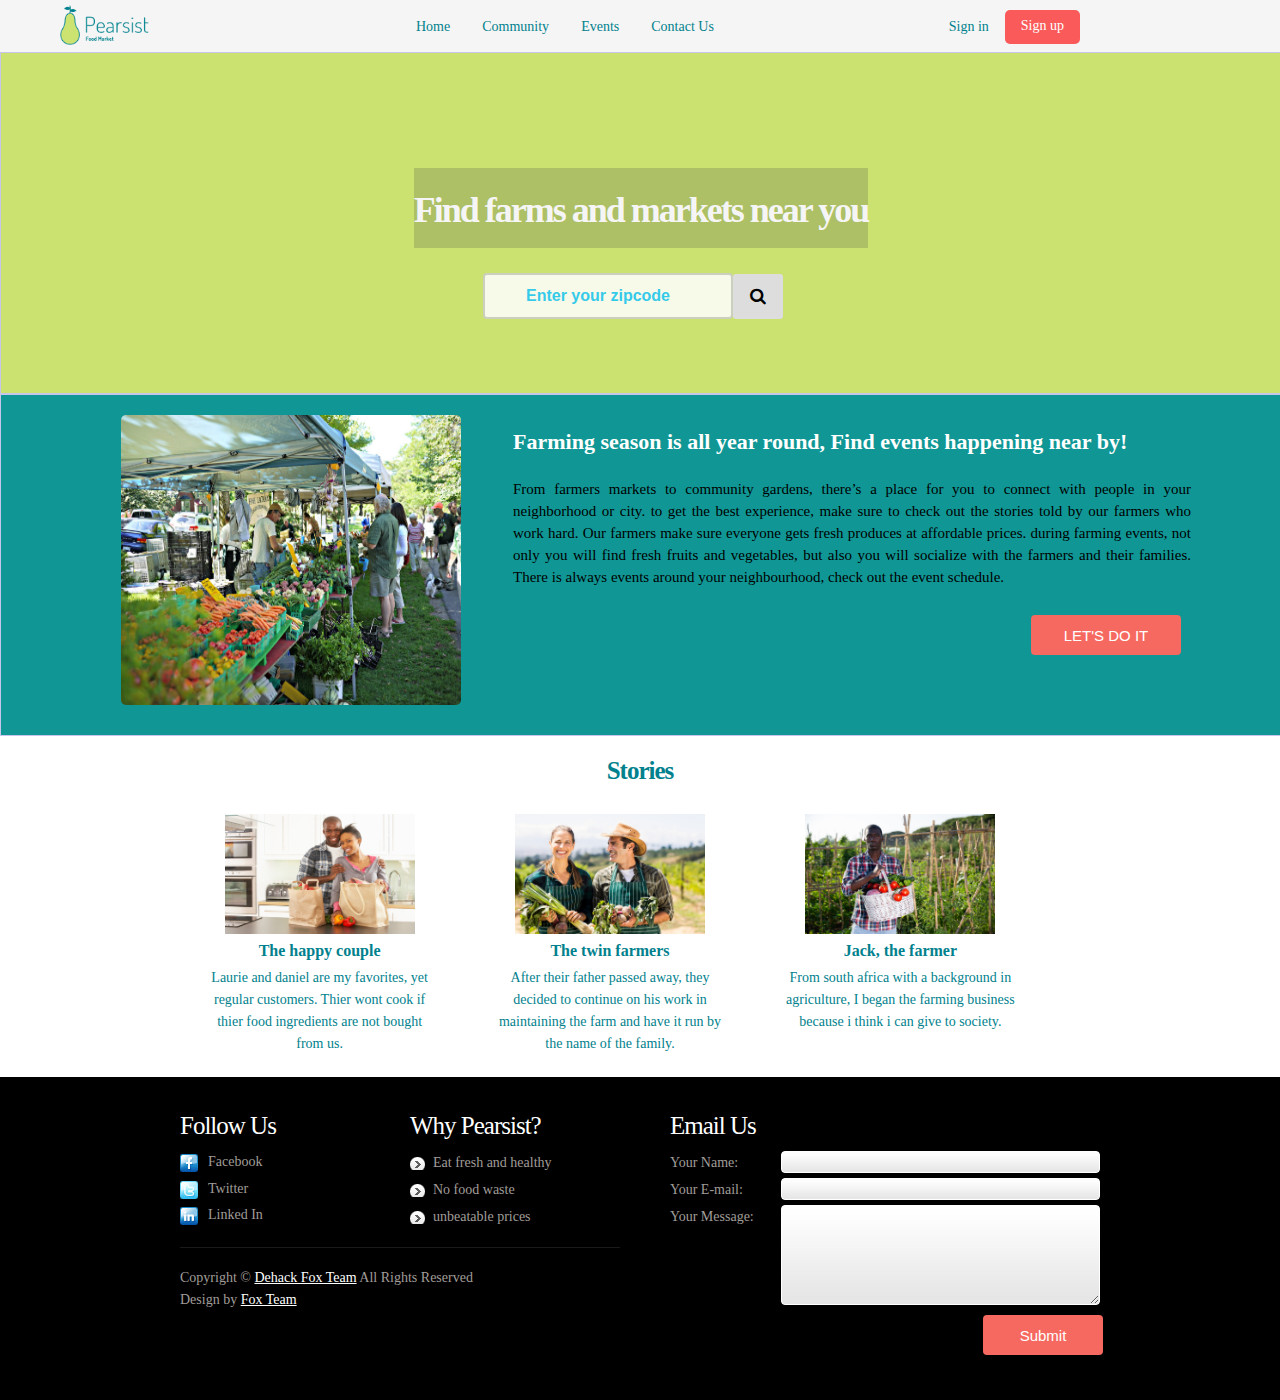
==== community.html @ bc1f1bcd "reinitialized files" ====
<!DOCTYPE html>
<html lang="en">
<head>
<title>Pearsist | Welcome to our farmers community</title>
<meta charset="utf-8">
<link rel="stylesheet" href="https://cdnjs.cloudflare.com/ajax/libs/font-awesome/4.7.0/css/font-awesome.min.css">
<link rel="stylesheet" href="css/reset.css" type="text/css" media="all">
<link rel="stylesheet" href="css/layout.css" type="text/css" media="all">
<link rel="stylesheet" href="css/style.css" type="text/css" media="all">
<script type="text/javascript" src="js/jquery-1.6.js"></script>
<script type="text/javascript" src="js/jquery.easing.1.3.js"></script>
<script type="text/javascript" src="js/tms-0.3.js"></script>
<script type="text/javascript" src="js/tms_presets.js"></script>
<script type="text/javascript" src="js/script.js"></script>
<!--[if lt IE 9]>
<script type="text/javascript" src="js/html5.js"></script>
<style type="text/css">#menu a, .bg, .bg2, #ContactForm a {behavior:url("../js/PIE.htc")}</style>
<![endif]-->
<div class="logo"><a href="index.html"><img src="images/logo.png"></a></div>
<div class="navbar">
        <a href="index.html" style="margin-left: 400px">Home</a>
        <!-- <a href="foodtool.html">Food's Tool</a> -->
        <a href="community.html">Community</a>
        <a href="events.html">Events</a>
        <a href="contact.html">Contact Us</a>
        <a href="" style="float:right; margin-right: 200px;background-color: #fa5a5a;border-radius: 5px;color: white; height: 15px;padding-top: 5px;margin-top: 10px;">Sign up</a>  
        <a href="#" style="float:right ">Sign in</a>
    </div>
</head>
<body id="page1" style="font-family: Mulish;">
<div class="about" style=" background-image: url( images/bg.jpg) ; background-size: 100% 100%;">

<center><h2 class="headingfind"><span>Find farms and markets near you</span></h2>
</center>
  <!-- <input style="text-indent:17px;" type="text" name="search" placeholder="Enter your Zipcode"  minlength="5" maxlength="5"><input type="submit" value="GO"> -->
  <div class="search-container">
    <form action="/action_page.php">
      <input type="text" placeholder="Enter your zipcode" name="search" minlength="5" maxlength="5">
      <button type="submit"><i class="fa fa-search"></i></button>
    </form>
  </div>

</div>
   <div class="findevents">
    <div class="aboutus">
  <img src="images/events.jpg" alt="vegbag" class="vegbag">
</div>
  <h4 style="color: white; font-size: 22px; margin-top:30px;" >Farming season is all year round, Find events happening near by!</h4>
  <p style="color: black; font-size: 15px; text-align: justify; margin-right: 90px; margin-top: 20px">From farmers markets to community gardens, there’s a place for you to connect with people in your neighborhood or city. to get the best experience, make sure to check out the stories told by our farmers who work hard. Our farmers make sure everyone gets fresh produces at affordable prices. during farming events, not only you will find fresh fruits and vegetables, but also you will socialize with the farmers and their families. There is always events around your neighbourhood, check out the event schedule.</p>
    <button class="quiz" style="margin-right: 100px;"><span>LET'S DO IT</span></button>
</div>
   <center><h3 style="padding-top: 20px;background-color: white;color: #01818d; font-weight: bold; ">Stories</h3></center>
<div class="qualities">
    <div class="column1">
      <img src="images/story1.jpg" alt="Step 1" height="120" width="190">
    <h4 style="color: #01818D; font-size: 16px;">The happy couple</h4>
    <p>
    Laurie and daniel are my favorites, yet regular customers. Thier wont cook if thier food ingredients are not bought from us.
    </p>
  </div>
  <div class="column1">
          <img src="images/story2.jpg" alt="Step 1"  height="120" width="190">
    <h4 style="color: #01818D; font-size: 16px;"">The twin farmers</h4>
    <p>
    After their father passed away, they decided to continue on his work in maintaining the farm and have it run by the name of the family.
    </p>
  </div>
  <div class="column1">
      <img src="images/story3.jpg" alt="Step 1"  height="120" width="190">
    <h4 style="color: #01818D; font-size: 16px;"">Jack, the farmer</h4>
    <p>
     From south africa with a background in agriculture, I began the farming business because i think i can give to society.
    </p>
  </div>
 
</div>
  <!-- footer -->
<div class="main">
  <!-- footer -->
  <footer>
    <div class="wrapper">
      <section class="col2">
        <div class="wrapper">
          <section class="col4">
            <h3>Follow Us </h3>
            <ul id="icons">
              <li><a href="#"><img src="images/icon1.jpg" alt=""><span>Facebook</span></a></li>
              <li><a href="#"><img src="images/icon2.jpg" alt=""><span>Twitter</span></a></li>
              <li><a href="#"><img src="images/icon3.jpg" alt=""><span>Linked In</span></a></li>
            </ul>
          </section>
          <section class="col4 pad_left1">
            <h3>Why Pearsist?</h3>
            <ul id="why_us">
              <li><a href="#">Eat fresh and healthy</a></li>
              <li><a href="#">No food waste</a></li>
              <li><a href="#">unbeatable prices</a></li>
            </ul>
          </section>
        </div>
        <div id="footer_link">Copyright &copy; <a href="#">Dehack Fox Team</a> All Rights Reserved<br>
          Design by <a target="_blank" href="http://www.templatemonster.com/">Fox Team</a></div>
      </section>
      <section class="col3 pad_left2">
        <h3>Email Us</h3>
        <form id="ContactForm" action="#">
          <div>
            <div class="wrapper"> <span>Your Name:</span>
              <div class="bg">
                <input type="text" class="input">
              </div>
            </div>
            <div class="wrapper"> <span>Your E-mail:</span>
              <div class="bg">
                <input type="text" class="input">
              </div>
            </div>
            <div class="textarea_box"> <span>Your Message:</span>
              <div class="bg2">
                <textarea name="textarea" cols="1" rows="1"></textarea>
              </div>
            </div>
        </form>
      </section>
            <button class="submit"><span>Submit</span></button>

    </div>
    <!-- {%FOOTER_LINK} -->
  </footer>
</div>
  <!-- / footer -->
</div>
</body>
</html>
---- css/layout.css ----
.col1, .col2, .col3, .col4, .cols {
	float:left
}
.col1 {
	width:285px
}
.cols {
	width:210px
}
.col2 {
	width:440px
}
.col3 {
	width:430px
}
.col4 {
	width:195px
}
/* index.html */
#page1 .body1 {
	background: url(../images/bg_top.gif) top repeat-x #0e0b06
}
#page1 header {
	height:614px
}
/* index-1.html */
#page2 .dropcap1 {
	font-size:39px;
	line-height:1.2em
}
#page2 .dropcap1 span {
	margin-top:3px
}
#page2 #content2 .cols {
	width:200px
}
#page2 #content2 .pad_left1 {
	padding-left:40px
}
#page2 #content2 {
	padding-bottom:36px
}
/* index-2.html */
#page3 .marg_right1 {
	margin-right:30px
}
#page3 #content .dropcap1 {
	font-size:39px;
	line-height:1.2em
}
#page3 #content .dropcap1 span {
	margin-top:3px
}
#page3 #content .pad_left1 {
	padding-left:40px
}
#page3 #content2 {
	padding-bottom:22px
}
/* index-3.html */
#page4 header {
	height:157px
}
#page4 #content2 {
	padding-bottom:22px;
	padding-top:12px
}
#page4 #content2 .cols {
	width:280px
}
#page4 #content2 .pad_left1 {
	padding-left:40px
}
#page4 #content2 {
	padding-bottom:44px
}
/* index-4.html */
#page5 header {
	height:157px
}
#page5 #content2 {
	padding-bottom:22px;
	padding-top:12px
}
#page5 .cols {
	width:600px
}
#page5 .marg_right1 {
	margin-right:30px
}
---- css/style.css ----
/* Getting the new tags to behave */
article,
aside,
audio,
canvas,
command,
datalist,
details,
embed,
figcaption,
figure,
footer,
header,
hgroup,
keygen,
meter,
nav,
output,
progress,
section,
source,
video {
  display: block;
}
mark,
rp,
rt,
ruby,
summary,
time {
  display: inline;
}
/* Left & Right alignment */
.left {
  float: left;
}
.right {
  float: right;
}
.wrapper {
  width: 100%;
  overflow: hidden;
}
/* Global properties */
body {
  background: #000;
  border: 0;
  font: 14px "Trebuchet MS", Arial, Helvetica, sans-serif;
  color: #a09d99;
  line-height: 22px;
}
.ic,
.ic a {
  border: 0;
  float: right;
  background: #fff;
  color: #f00;
  width: 50%;
  line-height: 10px;
  font-size: 10px;
  margin: -220% 0 0 0;
  overflow: hidden;
  padding: 0;
}
.css3 {
  border-radius: 8px;
  -moz-border-radius: 8px;
  -webkit-border-radius: 8px;
  box-shadow: 0 0 4px rgba(0, 0, 0, 0.4);
  -moz-box-shadow: 0 0 4px rgba(0, 0, 0, 0.4);
  -webkit-box-shadow: 0 0 4px rgba(0, 0, 0, 0.4);
  position: relative;
}
/* Global Structure */
.main {
  margin: 0 auto;
  width: 966px;
}
.body1 {
  background: url(../images/bg_top2.gif) top repeat-x #0e0b06;
}
.body2 {
  background: #1c160d;
}
/* main layout */
a {
  color: #fff;
  text-decoration: underline;
  outline: none;
}
a:hover {
  text-decoration: none;
}
h1 {
  float: left;
  padding: 33px 0 0 16px;
}
h2 {
  font-size: 35px;
  color: #fff;
  line-height: 1.2em;
  padding: 28px 0 16px 0;
  font-weight: normal;
  letter-spacing: -2px;
}
h2 span {
  display: block;
  margin-top: -7px;
}
h3 {
  font-size: 25px;
  color: #fff;
  font-weight: normal;
  line-height: 1.2em;
  padding: 34px 0 8px 0;
  letter-spacing: -1px;
}
p {
  padding-bottom: 22px;
}
/* header */
header {
  height: 169px;
}
#logo {
  display: block;
  background: url(../images/logo.png) 0 0 no-repeat;
  width: px;
  height: 79px;
  text-indent: -9999px;
}
#menu {
  float: right;
  padding: 71px 16px 0 0;
}
#menu li {
  float: left;
  padding-left: 1px;
}
#menu li a {
  display: block;
  font-size: 19px;
  color: #130c04;
  text-decoration: none;
  line-height: 42px;
  height: 43px;
  padding: 0 19px;
  border-radius: 8px;
  -moz-border-radius: 8px;
  -webkit-border-radius: 8px;
  position: relative;
  background: url(../images/spacer.gif) repeat;
}
#menu li a:hover,
#menu .active a {
  background: url(../images/menu_bg.gif) bottom repeat-x #92d30f;
  color: #fff;
}
#menu li a:hover,
#menu .active a {
  background/*\**/: url(../images/menu_bg.gif) top repeat-x #337f05;
}
.slider_bg {
  width: 100%;
  height: 483px;
  background: url(../images/slider_bg.png) 0 0 no-repeat;
  position: relative;
  margin-top: 17px;
}
.slider {
  top: 8px;
  left: 8px;
  position: absolute;
  z-index: 1;
}
.slider .items {
  display: none;
}
.slider .pagination {
  position: absolute;
  z-index: 2;
  bottom: 23px;
  left: 430px;
}
* + html .slider .pagination {
  bottom: 27px;
}
.slider .pagination li {
  float: left;
}
.slider .pagination a {
  display: block;
  width: 30px;
  height: 30px;
  text-indent: -9999px;
  background: url(../images/buttons.png) right 0 no-repeat;
}
.slider .pagination a:hover,
.slider .pagination .current a {
  background-position: left;
}
/* content */
#content {
  padding: 0 0 34px 23px;
}
#content2 {
  padding: 3px 0 15px 23px;
}
.pad_left1 {
  padding-left: 35px;
}
.pad_left2 {
  padding-left: 50px;
}
.pad_bot1 {
  padding-bottom: 11px;
}
.pad_bot2 {
  padding-bottom: 15px;
}
.marg_right1 {
  margin-right: 20px;
}
.pad_top1 {
  padding-top: 5px;
}
.dropcap1 {
  float: left;
  background: url(../images/dropcap.png) 0 0 no-repeat;
  width: 50px;
  height: 54px;
  margin-right: 20px;
  font-size: 45px;
  line-height: 1.2em;
  text-align: center;
  color: #e11204;
  margin-top: 6px;
}
.dropcap1 span {
  display: block;
  margin-top: -6px;
}
.dropcap1 .color1 {
  color: #fff;
}
.dropcap1 .color2 {
  color: #4f9608;
}
.dropcap1 .color3 {
  color: #089495;
}
.color1 {
  color: #fff;
}
.color2 {
  color: #62a80a;
}
.font1 {
  font-size: 16px;
}
.link1 {
  display: inline-block;
  font-style: italic;
  padding-right: 13px;
  background: url(../images/marker_2.gif) right 8px no-repeat;
  text-decoration: none;
}
.link1:hover {
  text-decoration: underline;
}
.link2 {
  color: #a09d99;
  text-decoration: none;
}
.link2:hover {
  text-decoration: underline;
}
.testimonials {
  background: url(../images/testimonials_bg.gif) 0 4px no-repeat;
  padding-left: 50px;
}
.quot {
  background: url(../images/quot1.png) 0 0 no-repeat;
  padding-left: 20px;
  font-style: italic;
}
.quot img {
  display: inline-block;
  margin-top: 1px;
  padding-left: 4px;
}

.list1 li {
  font-size: 16px;
  line-height: 27px;
}
.list1 a {
  color: #62a80a;
  padding-left: 23px;
  background: url(../images/marker_1.png) 0 4px no-repeat;
  text-decoration: none;
}
.list1 a:hover {
  color: #fff;
}
.quality {
  width: 100%;
  overflow: hidden;
}
.quality .cols {
  width: 290px;
}
.quality .pad_left1 {
  padding-left: 30px;
}
.quality .arrow {
  background: url(../images/arrow.png) right 4px no-repeat;
}
.quality .dropcap1 {
  height: 50px;
  background: url(../images/dropcap2.png) 0 0 no-repeat;
  margin-top: 1px;
}
.quality h3 {
  padding: 0 0 17px 0;
}
.quality h3 span {
  display: block;
  margin-top: -6px;
}

.price li {
  width: 100%;
  overflow: hidden;
  background: url(../images/bg_price.gif) 0 -5px repeat-x;
}
.price span {
  float: right;
  background: #1c160d;
}
.price a {
  color: #a09d99;
  text-decoration: none;
  float: left;
  background: #1c160d;
}
.price a:hover {
  color: #fff;
}
.address {
  margin-top: -3px;
  padding-bottom: 25px;
}
.address li {
  line-height: 27px;
  padding-left: 23px;
  background: url(../images/marker_1.png) 0 6px no-repeat;
  overflow: hidden;
}
.address a {
  color: #62a80a;
  text-decoration: none;
}
.address a:hover {
  text-decoration: underline;
}
.team {
  display: flex;
  justify-content: center;
  background-color: #ff6666;
  border: solid 1px #c6c6eb;
}
.medium {
  filter: grayscale(90%);
  border-radius: 15px;
}
.qualities {
  display: flex;
  justify-content: center;
  background-color: #ffffff;
}
.qualities:after {
  content: "";
  display: table;
  clear: both;
}
.column {
  padding-top: 20px;
  float: left;
  width: 18%;
  padding-right: 60px;
  color: #737b7d;
}
.column1 {
  padding-top: 20px;
  float: left;
  width: 18%;
  padding-right: 60px;
  color: #01818d;
  text-align: center;
}

.logo img {
  position: absolute;
  margin-top: 5px;
  margin-left: 60px;
  max-width: 100px;
  height: 40px;
}
/* Style the top navigation bar */
.navbar {
  overflow: hidden;
  background-color: whitesmoke;
  max-height: 60px;
}

.navbar a.active {
  background-color: #2196f3;
  color: white;
}

/* Style the topnav links */
.navbar a {
  float: left;
  display: block;
  color: #01818d;
  text-align: center;
  padding: 14px 16px;
  text-decoration: none;
  margin-top: 2px;
}

/* Change color on hover */
.navbar a:hover {
  background-color: #f66960;
  color: white;
  text-transform: uppercase;
  border-radius: 10px;
  height: 15px;
  margin-top: 7px;

  border-radius: 5px;
  height: 15px;
  padding-top: 5px;
  margin-top: 10px;
}
.about {
  width: auto;
  overflow: hidden;
  width: 100%;
  height: 340px;
  background-color: #cbe170;
  border: solid 1px #c6c6eb;
}

.findevents {
  width: auto;
  overflow: hidden;
  width: 100%;
  height: 340px;
  background-color: #109795;
  border: solid 1px #c6c6eb;
}

.vegbag {
  width: 340px;
  height: 290px;
  margin-left: 120px;
  /* margin-top: 20px; */
  border-radius: 5px;
}
.aboutus {
  padding-top: 20px;
  float: left;
  width: 40%;
}
.farms {
  display: flex;
  justify-content: center;
  background-color: black;
}

.quiz {
  float: right;
  height: 40px;
  border-radius: 3px;
  color: white;
  margin-right: 10px;
  border-radius: 4px;
  background-color: #f66960;
  border: none;
  text-align: center;
  font-size: 15px;
  width: 150px;
  transition: all 0.5s;
  cursor: pointer;
  margin: 5px;
}

.quiz span {
  cursor: pointer;
  display: inline-block;
  position: relative;
  transition: 0.5s;
}

.quiz span:after {
  content: "\00bb";
  position: absolute;
  opacity: 0;
  top: 0;
  right: -20px;
  transition: 0.5s;
}

.quiz:hover span {
  padding-right: 25px;
}

.quiz:hover span:after {
  opacity: 1;
  right: 0;
}

.headingfind {
  display: table;
  font-weight: bold;
  font-family: "Times New Roman", Times, serif;
  color: whitesmoke;
  font-size: 36px;
  margin-top: 115px;
  margin-bottom: 0px;
  background-color: rgba(60, 60, 60, 0.2);
}

.search-container {
  width: 316px; /* Can be in percentage also. */
  height: auto;
  margin: 0 auto;
  padding: 10px;
  position: relative;
}

::placeholder {
  color: #1ac6ff;
}
.search-container input[type="text"] {
  text-align: center;
  margin-top: 15px;
  width: 250px;
  box-sizing: border-box;
  border: 2px solid #ccc;
  border-radius: 4px;
  font-size: 16px;
  background-color: white;
  color: #1ac6ff;
  font-weight: bold;
  opacity: 0.85;
  padding: 12px 20px 12px 0px;
}

.search-container button {
  float: right;
  padding: 6px 10px;
  margin-top: 16px;
  margin-right: 16px;
  background: #ddd;
  font-size: 17px;
  border: none;
  cursor: pointer;
  height: 45px;
  width: 50px;
  border-radius: 3px;
}

.search-container button:hover {
  background: #1ac6ff;
}

@media screen and (max-width: 600px) {
  .search-container {
    float: none;
  }
  input[type="text"],
  .search-container button {
    float: none;
    display: block;
    text-align: left;
    width: 100%;
    margin: 0;
    padding: 14px;
  }
  input[type="text"] {
    border: 1px solid #ccc;
  }
}

.show-modal {
  font-size: 2rem;
  font-weight: 600;
  padding: 1.75rem 3.5rem;
  margin: 5rem 2rem;
  border: none;
  background-color: #fff;
  color: #444;
  border-radius: 10rem;
  cursor: pointer;
}

.closequiz {
  position: absolute;
  top: 1.2rem;
  right: 2rem;
  font-size: 5rem;
  color: #333;
  cursor: pointer;
  border: none;
  background: none;
}

.hidden {
  display: none;
}

.foodquiz {
  position: absolute;
  top: 50%;
  left: 50%;
  transform: translate(-50%, -50%);
  width: 60%;
  height: 45%;
  background-color: white;
  padding: 6rem;
  border-radius: 5px;
  box-shadow: 0 3rem 5rem rgba(0, 0, 0, 0.3);
  z-index: 10;
}

.overlay {
  position: absolute;
  top: 0;
  left: 0;
  width: 100%;
  height: 100%;
  background-color: rgba(0, 0, 0, 0.6);
  backdrop-filter: blur(3px);
  z-index: 5;
}

h4 {
  margin: 0px;
  padding: 0px;
  font-family: BebasNeue;
  color: #777878;
  font-size: 20pt;
  line-height: 33px;
}
pre {
  font: 14px "Trebuchet MS", Arial, Helvetica, sans-serif;
  color: #a09d99;
  line-height: 27px;
}
/* footer */
footer {
  padding: 0 0 40px 23px;
}

#icons li {
  line-height: 1.9em;
}
#icons a {
  color: #a09d99;
  text-decoration: none;
}
#icons a span {
  display: inline-block;
  vertical-align: top;
  cursor: pointer;
}
#icons a:hover {
  color: #fff;
}
#icons img {
  margin: 5px 10px 0 0;
}

#why_us li {
  line-height: 27px;
}
#why_us a {
  color: #a09d99;
  text-decoration: none;
  padding-left: 23px;
  background: url(../images/marker_3.png) 0 2px no-repeat;
}
#why_us a:hover {
  color: #fff;
}
#footer_link {
  margin-top: 17px;
  border-top: 1px solid #1a1a1a;
  padding-top: 19px;
}
/* forms */
#ContactForm {
  padding-top: 2px;
}
#ContactForm span {
  float: left;
  width: 111px;
  line-height: 24px;
}
#ContactForm .bg {
  border: 1px solid #fff;
  background: url(../images/bg_input.gif) top repeat-x #e7e7e7;
  position: relative;
  border-radius: 4px;
  -moz-border-radius: 4px;
  -webkit-border-radius: 4px;
  float: left;
  height: 20px;
  overflow: hidden;
}
#ContactForm .bg2 {
  border: 1px solid #fff;
  background: url(../images/bg_textarea.gif) top repeat-x #e7e7e7;
  position: relative;
  border-radius: 4px;
  -moz-border-radius: 4px;
  -webkit-border-radius: 4px;
  float: left;
  height: 98px;
  overflow: hidden;
}
#ContactForm .wrapper {
  min-height: 27px;
}
#ContactForm .textarea_box {
  height: 105px;
  width: 100%;
  overflow: hidden;
}
.submit {
  float: right;
  height: 40px;
  border-radius: 3px;
  color: white;
  margin-right: 10px;
  border-radius: 4px;
  background-color: #f66960;
  border: none;
  text-align: center;
  font-size: 15px;
  width: 120px;
  transition: all 0.5s;
  cursor: pointer;
  margin: 5px;
  margin-right: 20px;
}

.submit span {
  cursor: pointer;
  display: inline-block;
  position: relative;
  transition: 0.5s;
}

.submit span:after {
  content: "\00bb";
  position: absolute;
  opacity: 0;
  top: 0;
  right: -20px;
  transition: 0.5s;
}

.submit:hover span {
  padding-right: 20px;
}

.submit:hover span:after {
  opacity: 1;
  right: 0;
}
#ContactForm .input {
  width: 307px;
  height: 18px;
  background: none;
  padding: 0 5px;
  color: #6b6051;
  font: 14px "Trebuchet MS", Arial, Helvetica, sans-serif;
  margin: 0;
}
#ContactForm textarea {
  overflow: auto;
  width: 307px;
  height: 98px;
  background: none;
  padding: 0 5px;
  color: #6b6051;
  font: 14px "Trebuchet MS", Arial, Helvetica, sans-serif;
  margin: 0;
}
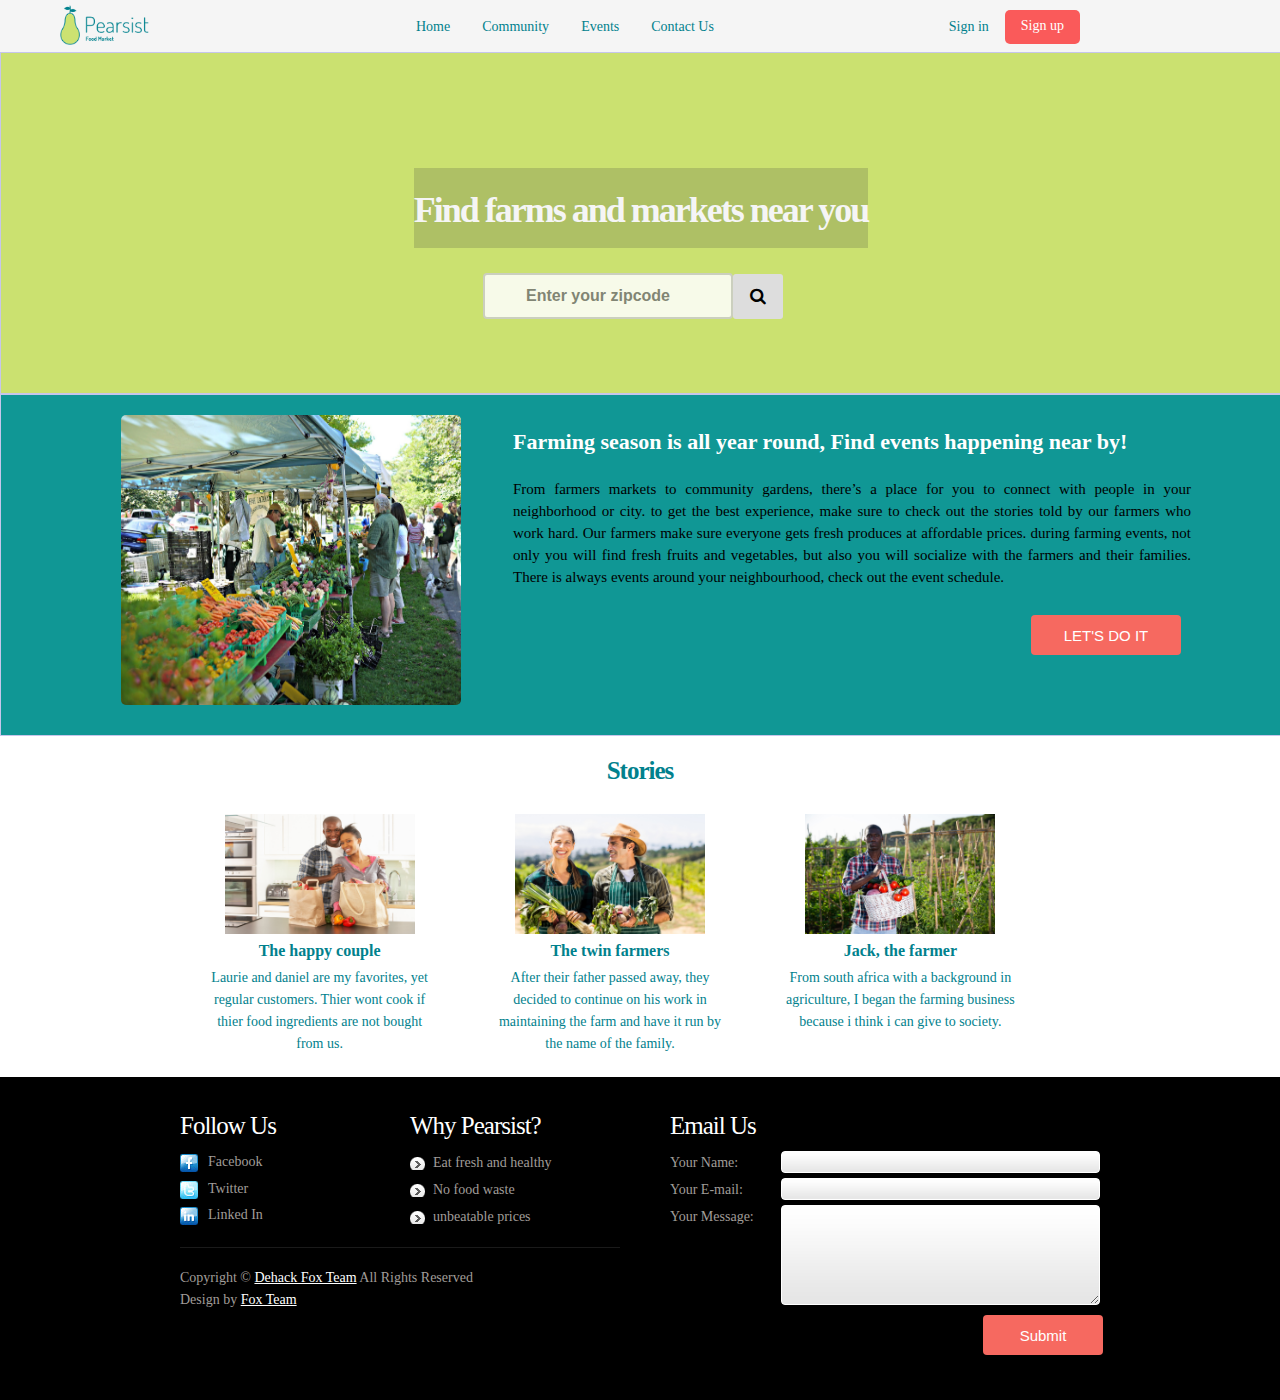
==== commit 45d05337: "Lastly updated" ====
--- a/community.html
+++ b/community.html
@@ -23,10 +23,41 @@
         <a href="community.html">Community</a>
         <a href="events.html">Events</a>
         <a href="contact.html">Contact Us</a>
-        <a href="" style="float:right; margin-right: 200px;background-color: #fa5a5a;border-radius: 5px;color: white; height: 15px;padding-top: 5px;margin-top: 10px;">Sign up</a>  
-        <a href="#" style="float:right ">Sign in</a>
+               <a class="signupbtn" style="float:right; margin-right: 200px;background-color: #fa5a5a;border-radius: 5px;color: white; height: 15px;padding-top: 5px;margin-top: 10px;">Sign up</a>  
+        <a class="signinbtn" style="float:right ">Sign in</a>
     </div>
 </head>
+ <div class="signin hidden">
+      <button class="closesignin">&times;</button>
+      <form class="signinform">
+      <strong><p class="signi" >Sign in to Pearsist!</p></strong>
+						<input type="text" class="text" placeholder="Name" onfocus="this.value = ''" >
+						<input type="password" class="password" placeholder="Password" onfocus="this.value = ''">
+            <a href="#" class="haveaccount" style="color:rgb(78, 50, 50);"><p>Trouble signing in? reset password</p></form></a>
+								<input  class="submitform" type="submit" value="SIGN IN" >
+                <input  class="closesignin2" type="button" value="CANCEL" >
+						<div class="clear"></div>
+      </form>
+    </div>
+    <div class="overlay hidden"></div>
+
+    <div class="signup hidden">
+      <button class="closesignup">&times;</button>
+      <form class="signupform">
+      <strong><p class="signp" >Create an account today!</p></strong>
+						<input type="text" class="text" placeholder="Name" onfocus="this.value = ''" >
+						<input type="text" class="text" placeholder="Email" onfocus="this.value = ''" >
+						<input type="password" class="password" placeholder="Password" onfocus="this.value = ''">
+            <input type="password" class="password" placeholder="Confirm Password" onload="this.value =''">
+            <a href="#" class="haveaccount" style="color:rgb(78, 50, 50);"><p>Already have an account? Sign in</p></form></a>
+								<input  class="submitform" type="submit" value="SIGN UP" >
+                <input  class="closesignup2" type="button" value="CANCEL" >
+						<div class="clear"></div>
+      </form>
+    </div>
+    <div class="overlay hidden"></div>
+        <script type="text/javascript" src="js/signup.js"></script>
+
 <body id="page1" style="font-family: Mulish;">
 <div class="about" style=" background-image: url( images/bg.jpg) ; background-size: 100% 100%;">
 
--- a/css/layout.css
+++ b/css/layout.css
@@ -1,90 +1,94 @@
-.col1, .col2, .col3, .col4, .cols {
-	float:left
+.col1,
+.col2,
+.col3,
+.col4,
+.cols {
+  float: left;
 }
 .col1 {
-	width:285px
+  width: 285px;
 }
 .cols {
-	width:210px
+  width: 210px;
 }
 .col2 {
-	width:440px
+  width: 440px;
 }
 .col3 {
-	width:430px
+  width: 430px;
 }
 .col4 {
-	width:195px
+  width: 195px;
 }
 /* index.html */
 #page1 .body1 {
-	background: url(../images/bg_top.gif) top repeat-x #0e0b06
+  background: url(../images/bg_top.gif) top repeat-x #0e0b06;
 }
 #page1 header {
-	height:614px
+  height: 614px;
 }
 /* index-1.html */
 #page2 .dropcap1 {
-	font-size:39px;
-	line-height:1.2em
+  font-size: 39px;
+  line-height: 1.2em;
 }
 #page2 .dropcap1 span {
-	margin-top:3px
+  margin-top: 3px;
 }
 #page2 #content2 .cols {
-	width:200px
+  width: 200px;
 }
 #page2 #content2 .pad_left1 {
-	padding-left:40px
+  padding-left: 40px;
 }
 #page2 #content2 {
-	padding-bottom:36px
+  padding-bottom: 36px;
 }
 /* index-2.html */
 #page3 .marg_right1 {
-	margin-right:30px
+  margin-right: 30px;
 }
 #page3 #content .dropcap1 {
-	font-size:39px;
-	line-height:1.2em
+  font-size: 39px;
+  line-height: 1.2em;
 }
 #page3 #content .dropcap1 span {
-	margin-top:3px
+  margin-top: 3px;
 }
 #page3 #content .pad_left1 {
-	padding-left:40px
+  padding-left: 40px;
 }
 #page3 #content2 {
-	padding-bottom:22px
+  padding-bottom: 22px;
 }
 /* index-3.html */
 #page4 header {
-	height:157px
+  height: 157px;
 }
 #page4 #content2 {
-	padding-bottom:22px;
-	padding-top:12px
+  padding-bottom: 22px;
+  padding-top: 12px;
 }
 #page4 #content2 .cols {
-	width:280px
+  width: 280px;
 }
 #page4 #content2 .pad_left1 {
-	padding-left:40px
+  padding-left: 40px;
 }
 #page4 #content2 {
-	padding-bottom:44px
+  padding-bottom: 44px;
 }
 /* index-4.html */
 #page5 header {
-	height:157px
+  height: 157px;
 }
 #page5 #content2 {
-	padding-bottom:22px;
-	padding-top:12px
+  padding-bottom: 22px;
+  padding-top: 12px;
 }
 #page5 .cols {
-	width:600px
+  width: 600px;
 }
 #page5 .marg_right1 {
-	margin-right:30px
+  margin-right: 30px;
 }
--- a/css/style.css
+++ b/css/style.css
@@ -91,10 +91,7 @@
 a:hover {
   text-decoration: none;
 }
-h1 {
-  float: left;
-  padding: 33px 0 0 16px;
-}
+
 h2 {
   font-size: 35px;
   color: #fff;
@@ -438,7 +435,7 @@
   border-radius: 10px;
   height: 15px;
   margin-top: 7px;
-
+  cursor: pointer;
   border-radius: 5px;
   height: 15px;
   padding-top: 5px;
@@ -541,8 +538,8 @@
   position: relative;
 }
 
-::placeholder {
-  color: #1ac6ff;
+.text ::placeholder {
+  color: black;
 }
 .search-container input[type="text"] {
   text-align: center;
@@ -595,45 +592,41 @@
   }
 }
 
-.show-modal {
-  font-size: 2rem;
-  font-weight: 600;
-  padding: 1.75rem 3.5rem;
-  margin: 5rem 2rem;
-  border: none;
-  background-color: #fff;
-  color: #444;
-  border-radius: 10rem;
-  cursor: pointer;
-}
-
-.closequiz {
-  position: absolute;
-  top: 1.2rem;
+/* // Sign Up Styling with the modal window: */
+
+.closesignup {
+  position: absolute;
+  top: -4%;
+  left: 89%;
   right: 2rem;
-  font-size: 5rem;
+  font-size: 3rem;
   color: #333;
-  cursor: pointer;
   border: none;
   background: none;
+  cursor: pointer;
 }
 
 .hidden {
   display: none;
 }
 
-.foodquiz {
+.hidden2 {
+  display: none;
+}
+
+.signup {
   position: absolute;
   top: 50%;
   left: 50%;
   transform: translate(-50%, -50%);
-  width: 60%;
-  height: 45%;
-  background-color: white;
-  padding: 6rem;
+  width: 29%;
+  height: 65%;
+  background-color: rgb(243, 243, 243);
+  padding: 40px 1px 1px 1px;
   border-radius: 5px;
   box-shadow: 0 3rem 5rem rgba(0, 0, 0, 0.3);
-  z-index: 10;
+  z-index: 100;
+  opacity: 85%;
 }
 
 .overlay {
@@ -642,9 +635,124 @@
   left: 0;
   width: 100%;
   height: 100%;
-  background-color: rgba(0, 0, 0, 0.6);
+  background-color: rgba(0, 0, 0, 0.8);
   backdrop-filter: blur(3px);
   z-index: 5;
+}
+
+.overlay2 {
+  position: absolute;
+  top: 0;
+  left: 0;
+  width: 100%;
+  height: 100%;
+  background-color: rgba(0, 0, 0, 0.8);
+  backdrop-filter: blur(3px);
+  z-index: 5;
+}
+
+.signp {
+  padding-left: 90px;
+  color: rgb(78, 50, 50);
+  line-height: 0px;
+}
+.text[type="text"],
+.password[type="password"] {
+  display: block;
+  padding: 15px;
+  margin: 5px 0 0px 20px;
+  background: #f1f1f1;
+  border: solid 1px;
+  width: 80%;
+}
+
+.submitform {
+  width: 155px;
+  background-color: salmon;
+  height: 40px;
+  margin: 0px 10px 0px 20px;
+  border-radius: 5px;
+}
+
+.closesignup2 {
+  width: 155px;
+  background-color: rgb(23, 232, 240);
+  height: 40px;
+  margin-top: 0px 0px 0px 0px;
+  border-radius: 5px;
+}
+
+.closesignup2:hover {
+  background-color: rgb(21, 104, 107);
+  cursor: pointer;
+}
+
+.submitform[type="submit"]:hover {
+  background-color: rgb(163, 77, 68);
+  cursor: pointer;
+}
+
+.haveaccount p {
+  margin: 10px 0px 0px 20px;
+}
+
+/* // The sign in window with the modal styling: */
+
+.closesignin {
+  position: absolute;
+  top: -4%;
+  left: 89%;
+  right: 2rem;
+  font-size: 3rem;
+  color: #333;
+  border: none;
+  background: none;
+  cursor: pointer;
+}
+
+.signin {
+  position: absolute;
+  top: 40%;
+  left: 50%;
+  transform: translate(-50%, -50%);
+  width: 29%;
+  height: 48%;
+  background-color: rgb(243, 243, 243);
+  padding: 40px 1px 1px 1px;
+  border-radius: 5px;
+  box-shadow: 0 3rem 5rem rgba(0, 0, 0, 0.3);
+  z-index: 100;
+  opacity: 85%;
+}
+
+.signi {
+  padding-left: 120px;
+  color: rgb(78, 50, 50);
+  line-height: 0px;
+}
+
+.closesignin2 {
+  width: 155px;
+  background-color: rgb(23, 232, 240);
+  height: 40px;
+  margin-top: 0px 0px 0px 0px;
+  border-radius: 5px;
+}
+
+.closesignin2:hover {
+  background-color: rgb(21, 104, 107);
+  cursor: pointer;
+}
+
+#modal1:target {
+  display: block;
+}
+#modal2:target {
+  display: block;
+}
+
+.haveaccount p {
+  margin: 10px 0px 0px 20px;
 }
 
 h4 {
